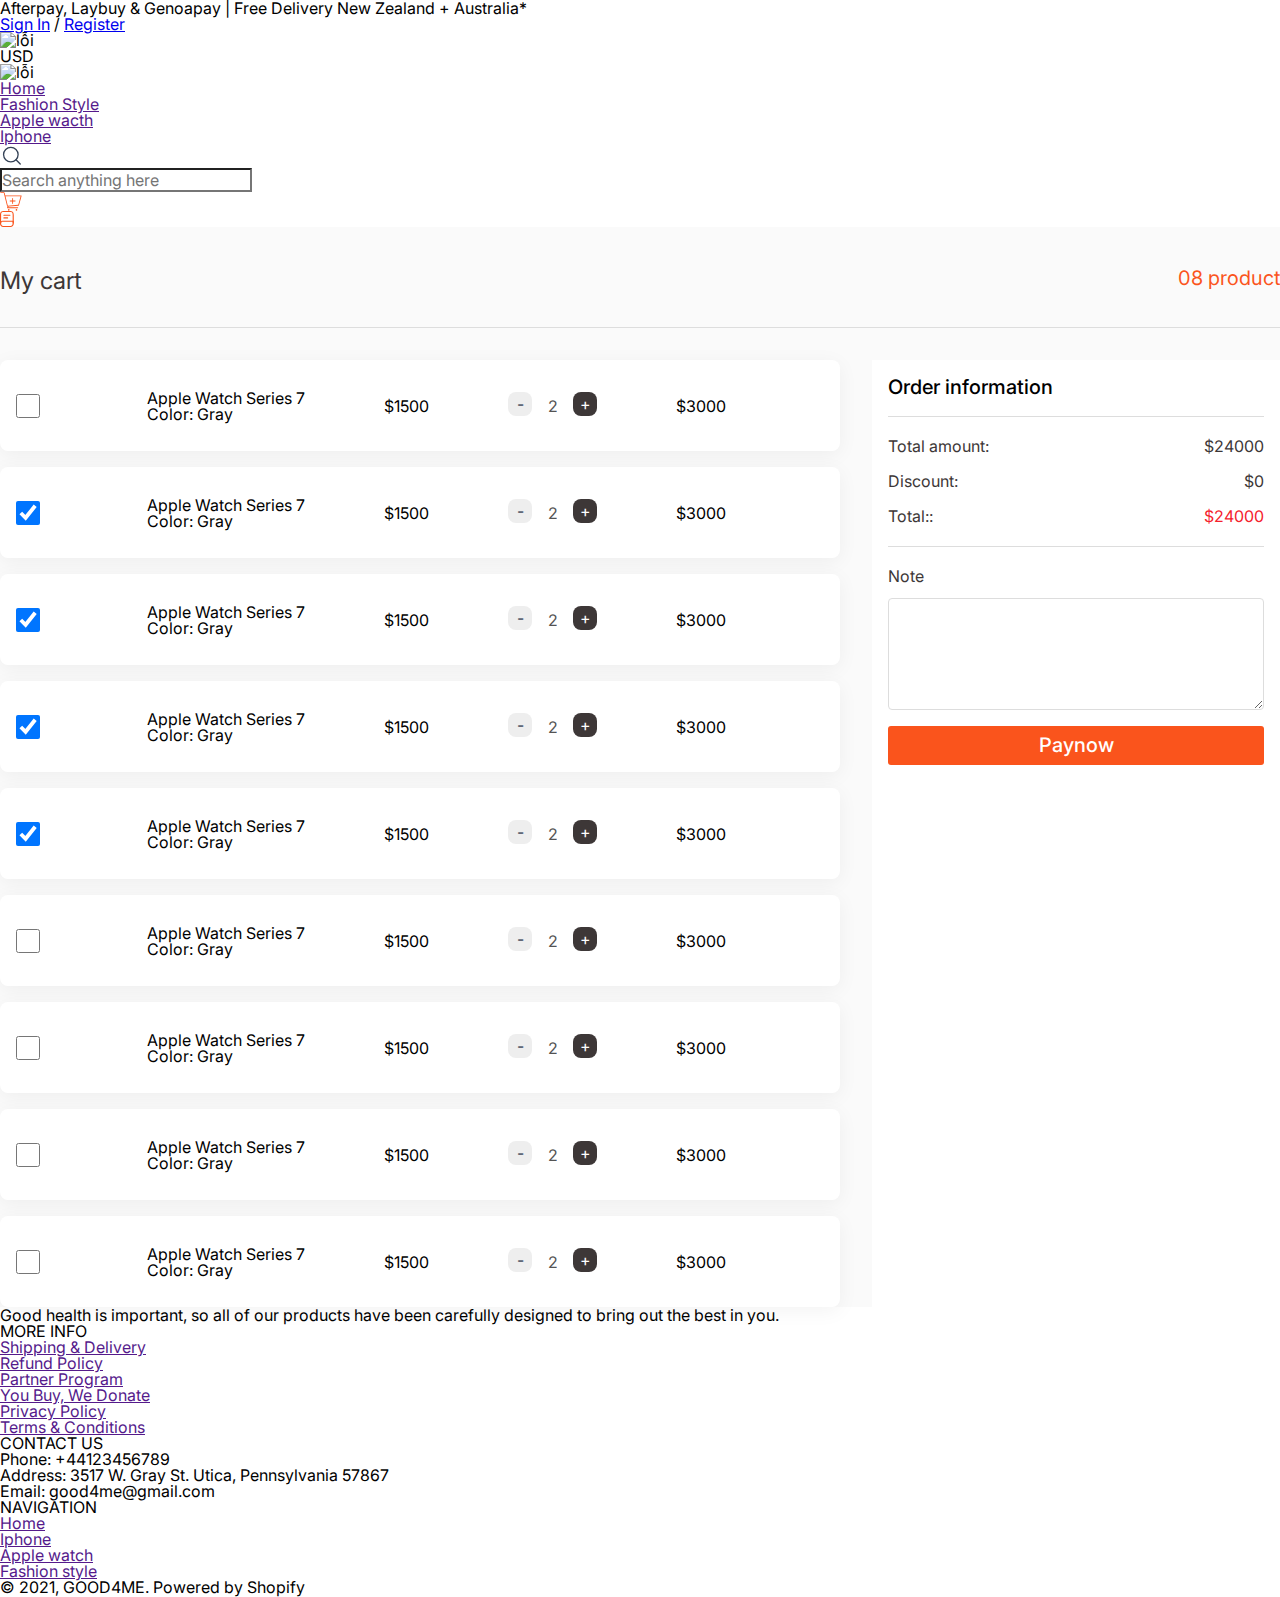
==== cart.html @ 79cd0147 "deloy" ====
<!DOCTYPE html>
<html lang="en">
  <head>
    <meta charset="UTF-8" />
    <meta name="viewport" content="width=device-width, initial-scale=1.0" />
    <link rel="stylesheet" href="./css/footer.css" />
    <link rel="stylesheet" href="./css/cart.css" />
    <link rel="stylesheet" href="./css/index.css" />
    <title>Cart</title>
  </head>
  <body>
    <header>
      <div class="top-bar">
        <p>
          Afterpay, Laybuy & Genoapay | Free Delivery New Zealand + Australia*
        </p>
        <ul class="top-bar_srd">
          <li class="top-bar_srd_item">
            <a href="1">Sign In</a>
            <span>/</span>
            <a href="2">Register</a>
          </li>
          <li class="top-bar_srd_item">
            <img
              src="../img/Group 1.png"
              alt="lỗi"
              class="top-bar_srd_item-co"
            />
            <span>USD</span>
            <img
              src="../img/Groupflag.png"
              alt="lỗi"
              class="top-bar_srd_item-fag"
            />
          </li>
        </ul>
      </div>
      <div class="box-header">
        <div class="header">
          <div class="header_logo">
            <a href="../index.html">
              <img src="../img/Logo_-_Good4Me_140x 1logo.png" alt="" />
            </a>
          </div>
          <ul class="header_nav">
            <li class="header_nav-item">
              <a href="">Home</a>
            </li>
            <li class="header_nav-item">
              <a href="">Fashion Style</a>
            </li>
            <li class="header_nav-item">
              <a href="">Apple wacth</a>
            </li>
            <li class="header_nav-item">
              <a href="">Iphone</a>
            </li>
          </ul>
          <div class="header_right">
            <div class="header_right_search">
              <label for="search">
                <svg
                  width="25"
                  height="24"
                  viewBox="0 0 25 24"
                  fill="none"
                  xmlns="http://www.w3.org/2000/svg"
                >
                  <path
                    d="M10.8407 17.8711C14.8616 17.8711 18.1213 14.6115 18.1213 10.5905C18.1213 6.56957 14.8616 3.30994 10.8407 3.30994C6.8197 3.30994 3.56006 6.56957 3.56006 10.5905C3.56006 14.6115 6.8197 17.8711 10.8407 17.8711Z"
                    stroke="#334155"
                    stroke-width="1.3"
                    stroke-miterlimit="10"
                    stroke-linecap="round"
                    stroke-linejoin="round"
                  />
                  <path
                    d="M15.9927 15.7423L20.2505 20.0001"
                    stroke="#334155"
                    stroke-width="1.3"
                    stroke-miterlimit="10"
                    stroke-linecap="round"
                    stroke-linejoin="round"
                  />
                </svg>
              </label>

              <input
                type="text"
                placeholder="Search anything here"
                name=""
                id="search"
              />
            </div>
            <div class="header_right_cart">
              <a href="./cart.html">
                <svg
                  width="22"
                  height="19"
                  viewBox="0 0 22 19"
                  fill="none"
                  xmlns="http://www.w3.org/2000/svg"
                >
                  <path
                    fill-rule="evenodd"
                    clip-rule="evenodd"
                    d="M21.5685 3.95208L19.0085 13.3388C18.9611 13.513 18.8093 13.6384 18.6294 13.6522L8.66454 14.4187L8.19341 15.3601H17.7435C17.9791 15.3601 18.1702 15.5512 18.1702 15.7868C18.1702 16.0225 17.9791 16.2135 17.7435 16.2135H7.5034C7.35552 16.2135 7.21816 16.137 7.1404 16.0112C7.06264 15.8854 7.05557 15.7283 7.1217 15.596L7.67211 14.4952L7.53557 14.5056L7.5034 14.5068C7.30747 14.5069 7.13664 14.3736 7.08919 14.1835L3.84504 1.16336C3.79305 0.979604 3.62513 0.8529 3.43416 0.853341H0.676671C0.441027 0.853341 0.25 0.662314 0.25 0.426671C0.25 0.191027 0.441027 0 0.676671 0H3.43416C4.01369 0.000889804 4.52074 0.390021 4.6715 0.949598L5.28736 3.4213C5.31462 3.41609 5.3423 3.41344 5.37005 3.41337H21.1569C21.2898 3.41338 21.4151 3.47535 21.4958 3.58098C21.5766 3.6866 21.6034 3.82381 21.5685 3.95208ZM9.63679 8.96006C9.63679 8.72441 9.82782 8.53338 10.0635 8.53338H12.1968V6.40003C12.1968 6.16439 12.3878 5.97336 12.6235 5.97336C12.8591 5.97336 13.0502 6.16439 13.0502 6.40003V8.53338H15.1835C15.4192 8.53338 15.6102 8.72441 15.6102 8.96006C15.6102 9.1957 15.4192 9.38673 15.1835 9.38673H13.0502V11.5201C13.0502 11.7557 12.8591 11.9467 12.6235 11.9467C12.3878 11.9467 12.1968 11.7557 12.1968 11.5201V9.38673H10.0635C9.82782 9.38673 9.63679 9.1957 9.63679 8.96006ZM5.49726 4.26672H20.5982L18.2638 12.8243L7.82979 13.6272L5.49726 4.26672ZM8.78344 17.0668C8.31215 17.0668 7.9301 17.4489 7.9301 17.9202C7.9301 18.3915 8.31215 18.7735 8.78344 18.7735C9.25473 18.7735 9.63678 18.3915 9.63678 17.9202C9.63678 17.4489 9.25473 17.0668 8.78344 17.0668ZM15.6102 17.9202C15.6102 17.4489 15.9923 17.0668 16.4635 17.0668C16.9348 17.0668 17.3169 17.4489 17.3169 17.9202C17.3169 18.3915 16.9348 18.7735 16.4635 18.7735C15.9923 18.7735 15.6102 18.3915 15.6102 17.9202Z"
                    fill="#FA541C"
                  /></svg
              ></a>
            </div>
            <div class="header_right_book">
              <a href="./oder.html">
                <svg
                  width="14"
                  height="16"
                  viewBox="0 0 14 16"
                  fill="none"
                  xmlns="http://www.w3.org/2000/svg"
                >
                  <path
                    d="M0.55814 13.0233C0.253023 13.0233 0 12.7702 0 12.4651V4.27907C0 0.997209 0.997209 0 4.27907 0H9.48837C12.7702 0 13.7674 0.997209 13.7674 4.27907V11.7209C13.7674 11.84 13.7674 11.9516 13.76 12.0707C13.7377 12.3758 13.4623 12.614 13.1647 12.5916C12.8595 12.5693 12.6214 12.3014 12.6437 11.9963C12.6512 11.907 12.6512 11.8102 12.6512 11.7209V4.27907C12.6512 1.62233 12.1526 1.11628 9.48837 1.11628H4.27907C1.61488 1.11628 1.11628 1.62233 1.11628 4.27907V12.4651C1.11628 12.7702 0.863256 13.0233 0.55814 13.0233Z"
                    fill="#FA541C"
                  />
                  <path
                    d="M10.6047 16H3.16279C1.4214 16 0 14.5786 0 12.8372V12.3535C0 10.8726 1.20558 9.67444 2.67907 9.67444H13.2093C13.5144 9.67444 13.7674 9.92746 13.7674 10.2326V12.8372C13.7674 14.5786 12.346 16 10.6047 16ZM2.67907 10.7907C1.81581 10.7907 1.11628 11.4903 1.11628 12.3535V12.8372C1.11628 13.9684 2.03163 14.8837 3.16279 14.8837H10.6047C11.7358 14.8837 12.6512 13.9684 12.6512 12.8372V10.7907H2.67907Z"
                    fill="#FA541C"
                  />
                  <path
                    d="M9.86023 4.83723H3.90674C3.60163 4.83723 3.3486 4.5842 3.3486 4.27909C3.3486 3.97397 3.60163 3.72095 3.90674 3.72095H9.86023C10.1653 3.72095 10.4184 3.97397 10.4184 4.27909C10.4184 4.5842 10.1653 4.83723 9.86023 4.83723Z"
                    fill="#FA541C"
                  />
                  <path
                    d="M7.62767 7.44184H3.90674C3.60163 7.44184 3.3486 7.18882 3.3486 6.8837C3.3486 6.57858 3.60163 6.32556 3.90674 6.32556H7.62767C7.93279 6.32556 8.18581 6.57858 8.18581 6.8837C8.18581 7.18882 7.93279 7.44184 7.62767 7.44184Z"
                    fill="#FA541C"
                  />
                </svg>
              </a>
            </div>
          </div>
        </div>
      </div>
    </header>
    <main>
      <section class="cart">
        <div class="cart_box">
          <div class="cart_box-top">
            <h1>My cart</h1>
            <p>08 product</p>
          </div>
          <div class="cart_box-list">
            <div class="cart_box-list-product">
              <div class="cart_box-list-product-item">
                <input type="checkbox" />
                <div class="cart_box-list-product-item-img">
                  <img src="../img/Frame 1707478012.jpg" alt="" />
                </div>
                <div class="cart_box-list-product-item-conten">
                  <div class="cart_box-list-product-item-conten-name">
                    <h1>Apple Watch Series 7</h1>
                    <p>Color: <span>Gray</span></p>
                  </div>
                  <p class="cart_box-list-product-item-conten-price">$1500</p>
                  <div class="cart_box-list-product-item-conten-sl">
                    <button>-</button>
                    <input type="text" value="2" disabled />
                    <button>+</button>
                  </div>
                  <p class="cart_box-list-product-item-conten-sum">$3000</p>
                  <div class="cart_box-list-product-item-conten-delete">
                    <img src="../img/Group 10.png" alt="" />
                  </div>
                </div>
              </div>
              <div class="cart_box-list-product-item">
                <input type="checkbox" checked />
                <div class="cart_box-list-product-item-img">
                  <img src="../img/Frame 1707478012.jpg" alt="" />
                </div>
                <div class="cart_box-list-product-item-conten">
                  <div class="cart_box-list-product-item-conten-name">
                    <h1>Apple Watch Series 7</h1>
                    <p>Color: <span>Gray</span></p>
                  </div>
                  <p class="cart_box-list-product-item-conten-price">$1500</p>
                  <div class="cart_box-list-product-item-conten-sl">
                    <button>-</button>
                    <input type="text" value="2" disabled />
                    <button>+</button>
                  </div>
                  <p class="cart_box-list-product-item-conten-sum">$3000</p>
                  <div class="cart_box-list-product-item-conten-delete">
                    <img src="../img/Group 10.png" alt="" />
                  </div>
                </div>
              </div>
              <div class="cart_box-list-product-item">
                <input type="checkbox" checked />
                <div class="cart_box-list-product-item-img">
                  <img src="../img/Frame 1707478012.jpg" alt="" />
                </div>
                <div class="cart_box-list-product-item-conten">
                  <div class="cart_box-list-product-item-conten-name">
                    <h1>Apple Watch Series 7</h1>
                    <p>Color: <span>Gray</span></p>
                  </div>
                  <p class="cart_box-list-product-item-conten-price">$1500</p>
                  <div class="cart_box-list-product-item-conten-sl">
                    <button>-</button>
                    <input type="text" value="2" disabled />
                    <button>+</button>
                  </div>
                  <p class="cart_box-list-product-item-conten-sum">$3000</p>
                  <div class="cart_box-list-product-item-conten-delete">
                    <img src="../img/Group 10.png" alt="" />
                  </div>
                </div>
              </div>
              <div class="cart_box-list-product-item">
                <input type="checkbox" checked />
                <div class="cart_box-list-product-item-img">
                  <img src="../img/Frame 1707478012.jpg" alt="" />
                </div>
                <div class="cart_box-list-product-item-conten">
                  <div class="cart_box-list-product-item-conten-name">
                    <h1>Apple Watch Series 7</h1>
                    <p>Color: <span>Gray</span></p>
                  </div>
                  <p class="cart_box-list-product-item-conten-price">$1500</p>
                  <div class="cart_box-list-product-item-conten-sl">
                    <button>-</button>
                    <input type="text" value="2" disabled />
                    <button>+</button>
                  </div>
                  <p class="cart_box-list-product-item-conten-sum">$3000</p>
                  <div class="cart_box-list-product-item-conten-delete">
                    <img src="../img/Group 10.png" alt="" />
                  </div>
                </div>
              </div>
              <div class="cart_box-list-product-item">
                <input type="checkbox" checked />
                <div class="cart_box-list-product-item-img">
                  <img src="../img/Frame 1707478012.jpg" alt="" />
                </div>
                <div class="cart_box-list-product-item-conten">
                  <div class="cart_box-list-product-item-conten-name">
                    <h1>Apple Watch Series 7</h1>
                    <p>Color: <span>Gray</span></p>
                  </div>
                  <p class="cart_box-list-product-item-conten-price">$1500</p>
                  <div class="cart_box-list-product-item-conten-sl">
                    <button>-</button>
                    <input type="text" value="2" disabled />
                    <button>+</button>
                  </div>
                  <p class="cart_box-list-product-item-conten-sum">$3000</p>
                  <div class="cart_box-list-product-item-conten-delete">
                    <img src="../img/Group 10.png" alt="" />
                  </div>
                </div>
              </div>
              <div class="cart_box-list-product-item">
                <input type="checkbox" />
                <div class="cart_box-list-product-item-img">
                  <img src="../img/Frame 1707478012.jpg" alt="" />
                </div>
                <div class="cart_box-list-product-item-conten">
                  <div class="cart_box-list-product-item-conten-name">
                    <h1>Apple Watch Series 7</h1>
                    <p>Color: <span>Gray</span></p>
                  </div>
                  <p class="cart_box-list-product-item-conten-price">$1500</p>
                  <div class="cart_box-list-product-item-conten-sl">
                    <button>-</button>
                    <input type="text" value="2" disabled />
                    <button>+</button>
                  </div>
                  <p class="cart_box-list-product-item-conten-sum">$3000</p>
                  <div class="cart_box-list-product-item-conten-delete">
                    <img src="../img/Group 10.png" alt="" />
                  </div>
                </div>
              </div>
              <div class="cart_box-list-product-item">
                <input type="checkbox" />
                <div class="cart_box-list-product-item-img">
                  <img src="../img/Frame 1707478012.jpg" alt="" />
                </div>
                <div class="cart_box-list-product-item-conten">
                  <div class="cart_box-list-product-item-conten-name">
                    <h1>Apple Watch Series 7</h1>
                    <p>Color: <span>Gray</span></p>
                  </div>
                  <p class="cart_box-list-product-item-conten-price">$1500</p>
                  <div class="cart_box-list-product-item-conten-sl">
                    <button>-</button>
                    <input type="text" value="2" disabled />
                    <button>+</button>
                  </div>
                  <p class="cart_box-list-product-item-conten-sum">$3000</p>
                  <div class="cart_box-list-product-item-conten-delete">
                    <img src="../img/Group 10.png" alt="" />
                  </div>
                </div>
              </div>
              <div class="cart_box-list-product-item">
                <input type="checkbox" />
                <div class="cart_box-list-product-item-img">
                  <img src="../img/Frame 1707478012.jpg" alt="" />
                </div>
                <div class="cart_box-list-product-item-conten">
                  <div class="cart_box-list-product-item-conten-name">
                    <h1>Apple Watch Series 7</h1>
                    <p>Color: <span>Gray</span></p>
                  </div>
                  <p class="cart_box-list-product-item-conten-price">$1500</p>
                  <div class="cart_box-list-product-item-conten-sl">
                    <button>-</button>
                    <input type="text" value="2" disabled />
                    <button>+</button>
                  </div>
                  <p class="cart_box-list-product-item-conten-sum">$3000</p>
                  <div class="cart_box-list-product-item-conten-delete">
                    <img src="../img/Group 10.png" alt="" />
                  </div>
                </div>
              </div>
              <div class="cart_box-list-product-item">
                <input type="checkbox" />
                <div class="cart_box-list-product-item-img">
                  <img src="../img/Frame 1707478012.jpg" alt="" />
                </div>
                <div class="cart_box-list-product-item-conten">
                  <div class="cart_box-list-product-item-conten-name">
                    <h1>Apple Watch Series 7</h1>
                    <p>Color: <span>Gray</span></p>
                  </div>
                  <p class="cart_box-list-product-item-conten-price">$1500</p>
                  <div class="cart_box-list-product-item-conten-sl">
                    <button>-</button>
                    <input type="text" value="2" disabled />
                    <button>+</button>
                  </div>
                  <p class="cart_box-list-product-item-conten-sum">$3000</p>
                  <div class="cart_box-list-product-item-conten-delete">
                    <img src="../img/Group 10.png" alt="" />
                  </div>
                </div>
              </div>
            </div>
            <div class="cart_box-list-order">
              <div class="cart_box-list-order-box">
                <h2>Order information</h2>
                <div class="cart_box-list-order-box-amout">
                  <p>
                    <span>Total amount: </span>
                    <span>$24000</span>
                  </p>
                  <p>
                    <span>Discount: </span>
                    <span>$0</span>
                  </p>
                  <p>
                    <span>Total:: </span>
                    <span>$24000</span>
                  </p>
                </div>
                <form class="cart_box-list-order-box-note" action="./pay.html">
                  <label for="note">Note</label>
                  <textarea name="" id="" cols="30" rows="10"></textarea>
                  <button>Paynow</button>
                </form>
              </div>
            </div>
          </div>
        </div>
      </section>
    </main>
    <footer>
      <section class="ft">
        <div class="ft_box">
          <div class="ft_box-go">
            <img src="../img/Logo_-_Good4Me_140x 1logo.jpg" alt="" />
            <p>
              Good health is important, so all of our products have been
              carefully designed to bring out the best in you.
            </p>
          </div>

          <div class="ft_box-if">
            <h1>MORE INFO</h1>
            <a href="">
              <p>Shipping & Delivery</p>
            </a>
            <a href="">
              <p>Refund Policy</p>
            </a>
            <a href="">
              <p>Partner Program</p>
            </a>
            <a href="">
              <p>You Buy, We Donate</p>
            </a>
            <a href="">
              <p>Privacy Policy</p>
            </a>
            <a href=""> <p>Terms & Conditions</p> </a>
          </div>
          <div class="ft_box-ct">
            <h1>CONTACT US</h1>
            <p>Phone: +44123456789</p>
            <p>Address: 3517 W. Gray St. Utica, Pennsylvania 57867</p>
            <p>Email: good4me@gmail.com</p>
          </div>
          <div class="ft_box-na">
            <h1>NAVIGATION</h1>
            <a href="">
              <p>Home</p>
            </a>
            <a href="">
              <p>Iphone</p>
            </a>
            <a href="">
              <p>Apple watch</p>
            </a>
            <a href="">
              <p>Fashion style</p>
            </a>
          </div>
        </div>
        <div class="ft_end">
          <div class="ft_end-icon">
            <div class="ft_end-icon-mxh">
              <img src="../img/fb.png" alt="" />
              <img src="../img/in.png" alt="" />
              <img src="../img/tw.png" alt="" />
              <img src="../img/bin.png" alt="" />
              <img src="../img/you.png" alt="" />
            </div>
            <p>© 2021, <span>GOOD4ME</span>. Powered by Shopify</p>
            <img src="../img/logoend.png" alt="" />
          </div>
        </div>
      </section>
    </footer>
  </body>
</html>
---- css/cart.css ----
@import url("https://fonts.googleapis.com/css2?family=Inter:wght@400;500&family=Roboto:ital,wght@0,500;0,700;0,900;1,500;1,700;1,900&display=swap");
*,
*:before,
*:after {
  box-sizing: border-box;
}

* {
  margin: 0;
  padding: 0;
  font: inherit;
}

img,
picture,
svg,
video {
  display: block;
  max-width: 100%;
}

input,
select,
textarea {
  background-color: transparent;
  outline: none;
}

button {
  cursor: pointer;
  background-color: transparent;
  outline: none;
  border: 0;
}

body {
  min-height: 100vh;
  font-weight: 400;
  font-size: 16px;
  line-height: 1;
}

html {
  font-family: "Inter";
}

.cart {
  background: #fafafa;
}
.cart_box {
  width: 1280px;
  margin: 0 auto;
}
.cart_box-top {
  width: 100%;
  display: flex;
  justify-content: space-between;
  padding: 40px 0 32px 0;
  border-bottom: 1px solid #dddddd;
  margin-bottom: 32px;
}
.cart_box-top > h1 {
  color: #3d3737;
  font-size: 24px;
  line-height: 28.25px;
}
.cart_box-top > p {
  font-size: 20px;
  color: #fa541c;
  line-height: 23.54px;
}
.cart_box-list {
  display: flex;
  width: 100%;
  gap: 32px;
}
.cart_box-list-product {
  width: 840px;
  display: flex;
  flex-direction: column;
  row-gap: 16px;
}
.cart_box-list-product-item {
  height: 91px;
  padding: 8px 16px;
  display: flex;
  align-items: center;
  box-shadow: 0px 4px 20px 0px rgba(0, 0, 0, 0.0509803922);
  background-color: white;
  gap: 16px;
  border-radius: 8px;
}
.cart_box-list-product-item > input {
  width: 24px;
  height: 24px;
  border-radius: 2px;
}
.cart_box-list-product-item-img {
  width: 75px;
  height: 75px;
}
.cart_box-list-product-item-conten {
  display: flex;
  align-items: center;
  gap: 79px;
}
.cart_box-list-product-item-conten-sl {
  display: flex;
  width: 89px;
  gap: 16px;
}
.cart_box-list-product-item-conten-sl > button {
  width: 24px;
  height: 24px;
  border-radius: 8px;
  color: white;
}
.cart_box-list-product-item-conten-sl > button:first-child {
  background: #eeeeee;
  color: #334155;
}
.cart_box-list-product-item-conten-sl > button:last-child {
  background: #3d3737;
}
.cart_box-list-product-item-conten-sl > input {
  width: 9px;
  height: 27px;
  border: none;
  outline: none;
  text-align: center;
}
.cart_box-list-order {
  width: calc(100% - 872px);
  padding: 16px;
  background: #ffffff;
  padding: 16px;
}
.cart_box-list-order-box {
  display: flex;
  flex-direction: column;
  row-gap: 16px;
}
.cart_box-list-order-box > h2 {
  font-size: 20px;
  font-weight: 500;
  line-height: 23.54px;
  padding: 0 0 16px 0;
  border-bottom: 1px solid #dddddd;
}
.cart_box-list-order-box-amout {
  display: flex;
  flex-direction: column;
  padding-bottom: 16px;
  border-bottom: 1px solid #dddddd;
  row-gap: 8px;
}
.cart_box-list-order-box-amout > p {
  display: flex;
  justify-content: space-between;
  font-size: 16px;
  padding: 4.5px 0;
  color: #3d3737;
  line-height: 18px;
}
.cart_box-list-order-box-amout > p:last-child > span:last-child {
  color: #f5222d;
}
.cart_box-list-order-box-note {
  display: flex;
  flex-direction: column;
  row-gap: 8px;
}
.cart_box-list-order-box-note > label {
  display: block;
  font-size: 16px;
  padding: 4.5px 0;
  color: #3d3737;
  line-height: 18px;
}
.cart_box-list-order-box-note > textarea {
  max-width: 100%;
  min-width: 100%;
  max-height: 112px;
  min-height: 112px;
  padding: 10px;
  border-radius: 4px;
  border: 1px solid #dddddd;
  margin-bottom: 8px;
}
.cart_box-list-order-box-note > button {
  width: 100%;
  padding: 8px 16px;
  background: #fa541c;
  font-size: 20px;
  font-weight: 500;
  line-height: 23.54px;
  color: #fff;
  border-radius: 3px;
}

/*# sourceMappingURL=cart.css.map */
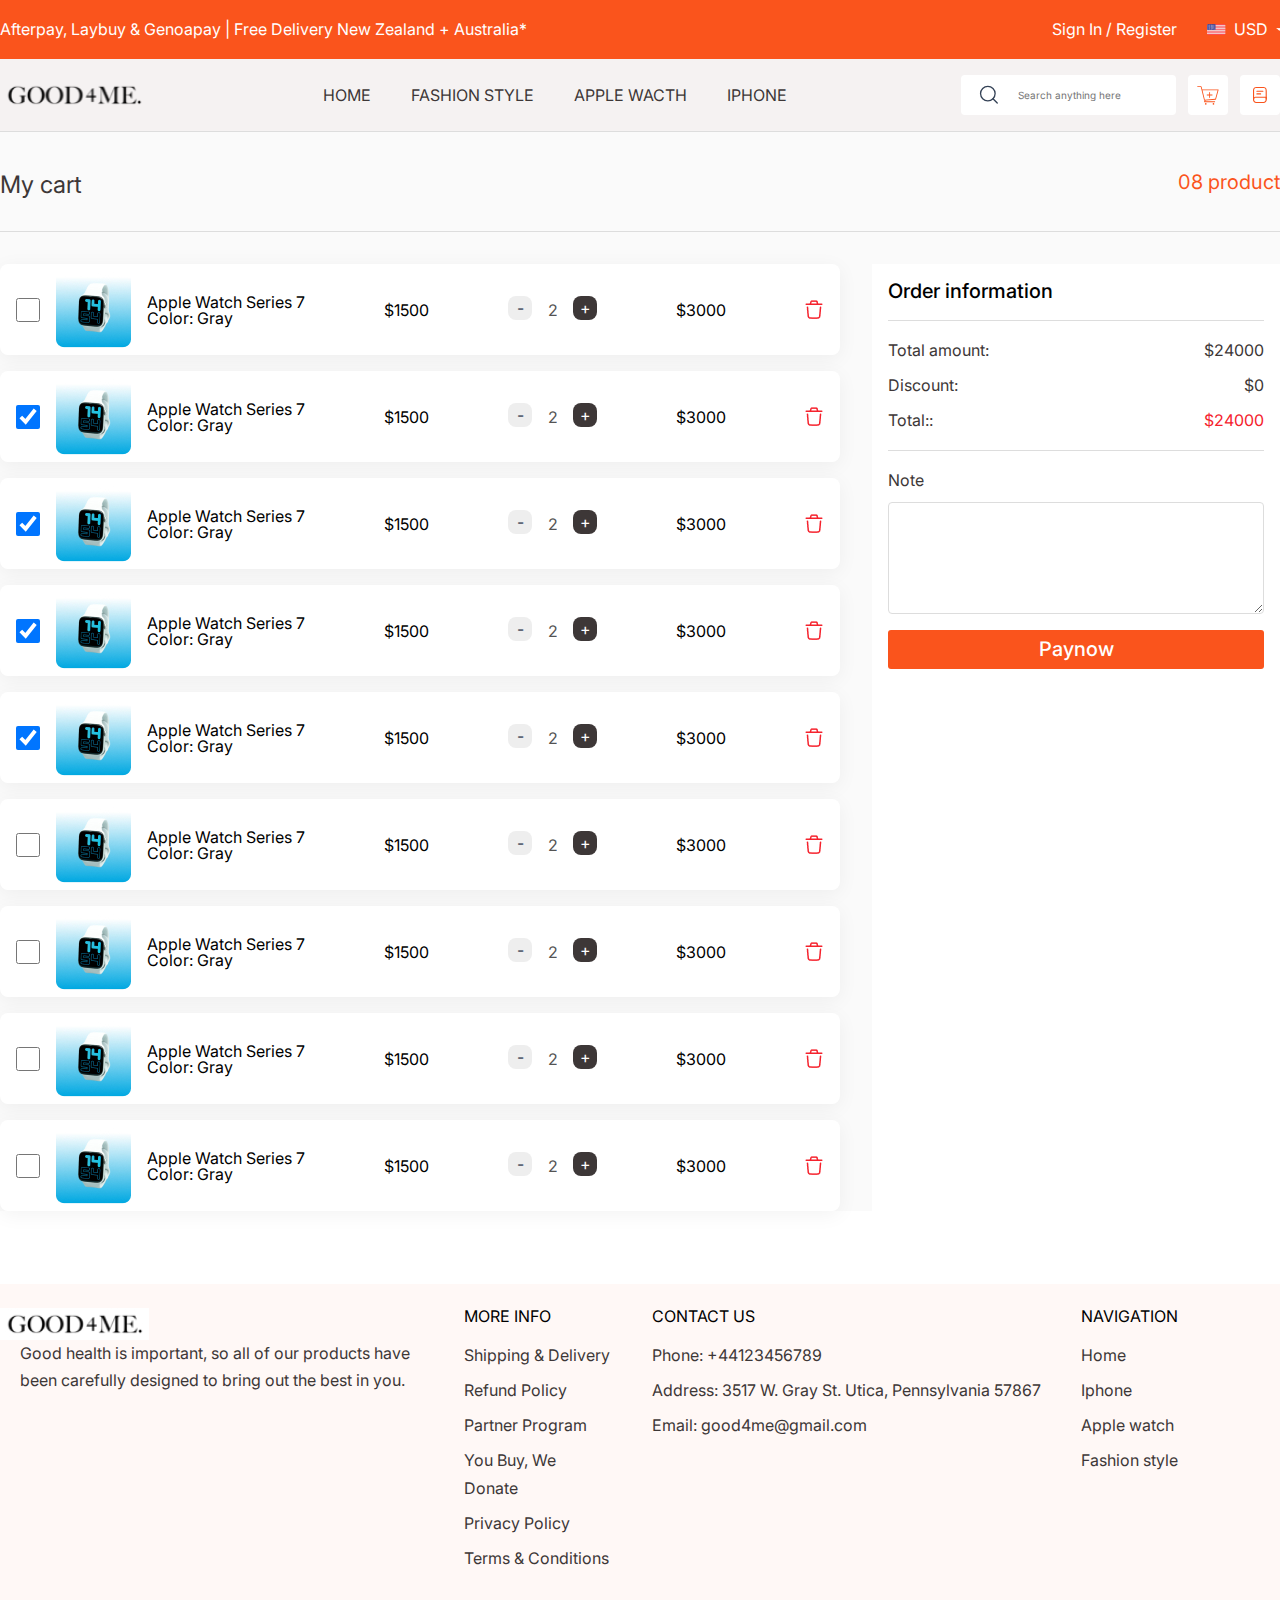
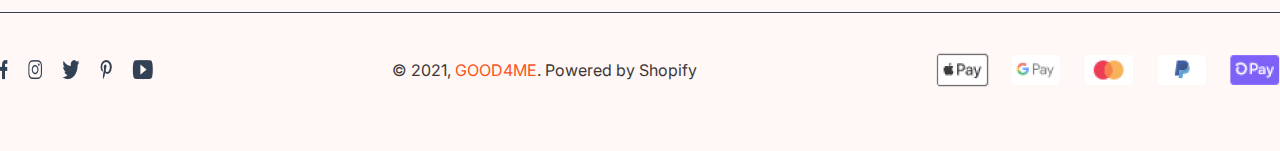
==== commit fab918c3: "Good4My" ====
--- a/cart.html
+++ b/cart.html
@@ -5,7 +5,7 @@
     <meta name="viewport" content="width=device-width, initial-scale=1.0" />
     <link rel="stylesheet" href="./css/footer.css" />
     <link rel="stylesheet" href="./css/cart.css" />
-    <link rel="stylesheet" href="./css/index.css" />
+    <link rel="stylesheet" href="./css/home.css" />
     <title>Cart</title>
   </head>
   <body>
--- a/css/footer.css
+++ b/css/footer.css
@@ -0,0 +1,95 @@
+@import url("https://fonts.googleapis.com/css2?family=Inter:wght@400;500&family=Roboto:ital,wght@0,500;0,700;0,900;1,500;1,700;1,900&display=swap");
+html {
+  font-family: "Inter";
+}
+
+.ft {
+  margin-top: 72.5px;
+  background: #FFF8F6;
+  padding: 24px 0;
+}
+.ft_box {
+  width: 1360.25px;
+  margin: 0 auto;
+  display: flex;
+  gap: 40px;
+  padding: 0 0 40px 0;
+  border-bottom: 1px solid #334155;
+}
+.ft_box-go {
+  width: 424.25px;
+}
+.ft_box-go a,
+.ft_box-go p {
+  padding-left: 20px;
+  font-size: 16px;
+  line-height: 27.2px;
+  color: #3D3737;
+}
+.ft_box-go a:hover p {
+  color: #FA541C;
+}
+.ft_box-if {
+  width: 148px;
+  display: flex;
+  flex-direction: column;
+  gap: 8px;
+}
+.ft_box-if > h1 {
+  margin-bottom: 10px;
+}
+.ft_box-if a,
+.ft_box-if p {
+  font-size: 16px;
+  line-height: 27.2px;
+  color: #3D3737;
+  transition: 0.5s;
+}
+.ft_box-if a:hover p {
+  color: #FA541C;
+}
+.ft_box-ct, .ft_box-na {
+  display: flex;
+  flex-direction: column;
+  gap: 8px;
+}
+.ft_box-ct > h1, .ft_box-na > h1 {
+  margin-bottom: 10px;
+}
+.ft_box-ct a,
+.ft_box-ct p, .ft_box-na a,
+.ft_box-na p {
+  font-size: 16px;
+  line-height: 27.2px;
+  color: #3D3737;
+  transition: 0.5s;
+}
+.ft_box-ct a:hover p, .ft_box-na a:hover p {
+  color: #FA541C;
+}
+.ft_end {
+  width: 1360.25px;
+  margin: 0 auto;
+  gap: 40px;
+  padding: 40px 0;
+}
+.ft_end-icon {
+  display: flex;
+  justify-content: space-between;
+  align-items: center;
+}
+.ft_end-icon-mxh {
+  display: flex;
+  gap: 20px;
+}
+.ft_end-icon > p {
+  font-size: 16px;
+  line-height: 26px;
+  font-weight: 400;
+  color: #3D3737;
+}
+.ft_end-icon > p > span {
+  color: #FA541C;
+}
+
+/*# sourceMappingURL=footer.css.map */
--- a/css/home.css
+++ b/css/home.css
@@ -0,0 +1,615 @@
+ul {
+  list-style: none;
+}
+
+a {
+  text-decoration: none;
+}
+
+main {
+  margin-top: 131px;
+}
+
+header {
+  width: 100%;
+  background: #FA541C;
+  line-height: 27.2px;
+  position: fixed;
+  z-index: 100;
+  top: 0;
+}
+
+.top-bar {
+  width: 1283.32px;
+  display: flex;
+  justify-content: space-between;
+  margin: 0 auto;
+  padding: 16px 0;
+}
+.top-bar > p {
+  font-size: 16px;
+  font-weight: 400;
+  color: #fff;
+}
+.top-bar_srd {
+  display: flex;
+}
+.top-bar_srd_item {
+  font-size: 16px;
+  padding: 0 15px;
+  font-size: 16px;
+  font-weight: 400;
+}
+.top-bar_srd_item > a {
+  color: #fff;
+}
+.top-bar_srd_item > span {
+  color: #fff;
+}
+.top-bar_srd_item:last-child {
+  margin: 0 -15px 0 0;
+  display: flex;
+  align-items: center;
+  gap: 8px;
+}
+
+.box-header {
+  background: rgb(245, 242, 242);
+  border-bottom: 1px solid rgb(221, 221, 221);
+}
+
+.header {
+  width: 1280px;
+  height: 72px;
+  margin: 0 auto;
+  display: flex;
+  justify-content: space-between;
+  align-items: center;
+}
+.header_logo {
+  width: 148.5257568359px;
+  height: 31.6700248718px;
+}
+.header_nav {
+  display: flex;
+  gap: 40px;
+}
+.header_nav-item {
+  text-transform: uppercase;
+}
+.header_nav-item > a {
+  color: #3D3737;
+  transition: 0.4s;
+}
+.header_nav-item > a:hover {
+  color: #FA541C;
+}
+.header_right {
+  display: flex;
+  align-items: center;
+  gap: 12px;
+}
+.header_right_search {
+  display: flex;
+  align-items: center;
+  position: relative;
+  width: 215px;
+  background-color: #FFF;
+  border-radius: 4px;
+}
+.header_right_search > input {
+  width: 100%;
+  height: 40px;
+  padding: 0 0 0 57px;
+  font-size: 10px;
+  outline: none;
+  border: none;
+}
+.header_right_search > label {
+  position: absolute;
+  left: 16px;
+  line-height: 40px;
+}
+.header_right_cart {
+  cursor: pointer;
+  background: #fff;
+  padding: 10.5px 9px;
+  border-radius: 4px;
+}
+.header_right_book {
+  cursor: pointer;
+  background: #fff;
+  padding: 12px 13px;
+  border-radius: 4px;
+}
+
+.banner-box {
+  background: #FFF1F0;
+}
+
+.banner {
+  width: 1120.25px;
+  height: 560px;
+  display: flex;
+  justify-content: space-between;
+  margin: 0 auto;
+}
+.banner-content {
+  width: 648px;
+  margin: 153.98px 0;
+}
+.banner-content > h2 {
+  font-size: 32px;
+  font-weight: 500;
+  color: #FA541C;
+  padding-bottom: 24px;
+}
+.banner-content > p {
+  font-size: 24px;
+  line-height: 40.8px;
+  font-weight: 400;
+  color: #334155;
+  padding-bottom: 24px;
+}
+.banner-content_name {
+  display: flex;
+  gap: 16px;
+  padding-bottom: 24px;
+}
+.banner-content_name > h3 {
+  font-size: 24px;
+  font-weight: 500;
+  line-height: 28.25px;
+  color: #3D3737;
+}
+.banner-content > button {
+  width: 156px;
+  height: 40px;
+  display: flex;
+  justify-content: center;
+  align-items: center;
+  gap: 8px;
+  background: #FA541C;
+  font-size: 16px;
+  color: #fff;
+  border-radius: 3px;
+  transition: 0.5s;
+}
+.banner-content > button > a {
+  color: #fff;
+}
+.banner-content > button:hover {
+  opacity: 0.7;
+}
+.banner-image {
+  margin: 40px 0;
+}
+
+.fa {
+  display: block;
+  background: #FAFAFA;
+  font-family: "Inter";
+}
+.fa-box {
+  width: 1120px;
+  margin: 40px auto 0;
+}
+.fa-box-heading {
+  color: #3D3737;
+  font-size: 32px;
+  font-weight: 500;
+  line-height: 37.66px;
+  padding-bottom: 32px;
+}
+.fa-box-heading > span {
+  border-bottom: 1px solid #334155;
+}
+.fa-box-container {
+  display: grid;
+  grid-template-columns: auto auto;
+  row-gap: 32px;
+  column-gap: 32px;
+}
+.fa-box-container_item {
+  position: relative;
+  padding: 25px 149px 50px 50px;
+  background: rgb(255, 255, 255);
+  border-radius: 8px;
+  box-shadow: 0px 2px 16px 0px rgba(0, 0, 0, 0.06);
+}
+.fa-box-container_item > h3 {
+  font-size: 24px;
+  font-weight: 400;
+  line-height: 28.25px;
+  color: #3D3737;
+  margin-bottom: 12px;
+}
+.fa-box-container_item > h3 > span {
+  color: #334155;
+  font-weight: 500;
+}
+.fa-box-container_item > p {
+  margin-bottom: 12px;
+  color: #85858A;
+  line-height: 27.2px;
+  font-size: 16px;
+}
+.fa-box-container_item_price {
+  color: #3D3737 !important;
+  font-size: 24px;
+  font-weight: 500;
+  line-height: 28.25px;
+}
+.fa-box-container_item > button {
+  display: flex;
+  justify-content: center;
+  align-items: center;
+  background: #FA541C;
+  padding: 4px 16px;
+  font-size: 16px;
+  border-radius: 8px;
+  color: #fff;
+  gap: 8px;
+  transition: 0.5s;
+}
+.fa-box-container_item > button > a {
+  color: #fff;
+}
+.fa-box-container_item > button:hover {
+  opacity: 0.5;
+}
+.fa-box-container_item > img {
+  z-index: 10;
+}
+.fa-box-container_item_img1, .fa-box-container_item_img4 {
+  position: absolute;
+  right: 1px;
+  bottom: 14px;
+}
+.fa-box-container_item_img2 {
+  position: absolute;
+  right: 1px;
+  bottom: 30px;
+}
+.fa-box-container_item_img3 {
+  position: absolute;
+  right: -31px;
+  bottom: 0;
+}
+.fa-box-see {
+  display: flex;
+  justify-content: center;
+  align-items: center;
+  margin-top: 64.5px;
+  width: 100%;
+  height: 1px;
+  background: #FA541C;
+}
+.fa-box-see > button {
+  background: white;
+  padding: 10px 16px;
+  border: 1px solid #FA541C;
+  border-radius: 10px;
+  font-size: 16px;
+  color: #FA541C;
+  position: relative;
+}
+.fa-box-see > button::after {
+  content: "";
+  position: absolute;
+  width: 25px;
+  height: 10px;
+  right: -26px;
+  background: rgb(255, 255, 255);
+}
+.fa-box-see > button::before {
+  content: "";
+  position: absolute;
+  width: 25px;
+  height: 10px;
+  left: -26px;
+  background: rgb(255, 255, 255);
+}
+
+.aw {
+  display: block;
+  background: #FAFAFA;
+  font-family: "Inter";
+}
+.aw-box {
+  width: 1120px;
+  margin: 40px auto 0;
+}
+.aw-box-heading {
+  color: #3D3737;
+  font-size: 32px;
+  font-weight: 500;
+  line-height: 37.66px;
+  padding-bottom: 32px;
+}
+.aw-box-heading > span {
+  border-bottom: 1px solid #334155;
+}
+.aw-box-container {
+  display: grid;
+  grid-template-columns: auto auto;
+  row-gap: 32px;
+  column-gap: 32px;
+}
+.aw-box-container-item {
+  display: flex;
+  justify-content: center;
+  align-items: center;
+  background: rgb(255, 255, 255);
+  border-radius: 8px;
+  box-shadow: 0px 2px 16px 0px rgba(0, 0, 0, 0.06);
+  gap: 10px;
+}
+.aw-box-container-item-img {
+  width: 245px;
+  height: 261px;
+  padding: 8px 0 8px 6px;
+}
+.aw-box-container-item-content {
+  display: flex;
+  flex-direction: column;
+  padding: 8px 16px 8px 0;
+  row-gap: 16px;
+}
+.aw-box-container-item-content > h3 {
+  display: flex;
+  justify-content: space-between;
+  padding-top: 18.5px;
+  font-size: 16px;
+  font-weight: 500;
+  line-height: 18.83px;
+}
+.aw-box-container-item-content > h3 > span {
+  color: #389E0D;
+  background: #F6FFED;
+  font-size: 10px;
+  font-weight: 400;
+}
+.aw-box-container-item-content > p {
+  font-size: 16px;
+  line-height: 27.2px;
+  font-weight: 400;
+  color: #3D3737;
+}
+.aw-box-container-item-content > p:nth-child(3) {
+  display: flex;
+  align-items: center;
+  gap: 12px;
+}
+.aw-box-container-item-content > p:nth-child(3) > span {
+  display: flex;
+  width: 19.61px;
+  height: 19.61px;
+  background: #ddd;
+  border-radius: 50%;
+}
+.aw-box-container-item-content > p:nth-child(3) > span:nth-child(2) {
+  display: flex;
+  width: 19.61px;
+  height: 19.61px;
+  background: #304A23;
+  border-radius: 50%;
+}
+.aw-box-container-item-content > p:nth-child(3) > span:nth-child(3) {
+  display: flex;
+  width: 19.61px;
+  height: 19.61px;
+  background: #3D3737;
+  border-radius: 50%;
+}
+.aw-box-container-item-content > p:nth-child(3) > span:nth-child(4) {
+  display: flex;
+  width: 19.61px;
+  height: 19.61px;
+  background: #AF0303;
+  border-radius: 50%;
+}
+.aw-box-container-item-content > p:nth-child(4) > span {
+  color: #389E0D;
+}
+.aw-box-container-item-content > h4 {
+  display: flex;
+  align-items: center;
+  justify-content: space-between;
+}
+.aw-box-container-item-content > h4 > p {
+  color: #3D3737;
+  font-size: 20px;
+  font-weight: 500;
+  line-height: 23.54px;
+}
+.aw-box-see {
+  display: flex;
+  justify-content: center;
+  align-items: center;
+  margin-top: 64.5px;
+  width: 100%;
+  height: 1px;
+  background: #FA541C;
+}
+.aw-box-see > button {
+  background: white;
+  padding: 10px 16px;
+  border: 1px solid #FA541C;
+  border-radius: 10px;
+  font-size: 16px;
+  color: #c73f12;
+  position: relative;
+}
+.aw-box-see > button > a {
+  color: #FA541C;
+}
+.aw-box-see > button::after {
+  content: "";
+  position: absolute;
+  width: 25px;
+  height: 10px;
+  right: -26px;
+  background: rgb(255, 255, 255);
+}
+.aw-box-see > button::before {
+  content: "";
+  position: absolute;
+  width: 25px;
+  height: 10px;
+  left: -26px;
+  background: rgb(255, 255, 255);
+}
+
+.im {
+  display: block;
+  background: #FAFAFA;
+  font-family: "Inter";
+}
+.im-box {
+  width: 1120px;
+  margin: 40px auto 0;
+}
+.im-box-heading {
+  color: #3D3737;
+  font-size: 32px;
+  font-weight: 500;
+  line-height: 37.66px;
+  padding-bottom: 32px;
+}
+.im-box-heading > span {
+  border-bottom: 1px solid #334155;
+}
+.im-box-container {
+  display: grid;
+  grid-template-columns: auto auto;
+  row-gap: 32px;
+  column-gap: 32px;
+}
+.im-box-container-item {
+  display: flex;
+  justify-content: center;
+  align-items: center;
+  background: rgb(255, 255, 255);
+  border-radius: 8px;
+  box-shadow: 0px 2px 16px 0px rgba(0, 0, 0, 0.06);
+  gap: 10px;
+}
+.im-box-container-item-img {
+  width: 245px;
+  height: 261px;
+  padding: 8px 0 8px 6px;
+}
+.im-box-container-item-content {
+  display: flex;
+  flex-direction: column;
+  padding: 8px 16px 8px 0;
+  row-gap: 16px;
+}
+.im-box-container-item-content > h3 {
+  display: flex;
+  justify-content: space-between;
+  padding-top: 18.5px;
+  font-size: 16px;
+  font-weight: 500;
+  line-height: 18.83px;
+}
+.im-box-container-item-content > h3 > span {
+  color: #389E0D;
+  background: #F6FFED;
+  font-size: 10px;
+  font-weight: 400;
+}
+.im-box-container-item-content > p {
+  font-size: 16px;
+  line-height: 27.2px;
+  font-weight: 400;
+  color: #3D3737;
+}
+.im-box-container-item-content > p:nth-child(3) {
+  display: flex;
+  align-items: center;
+  gap: 12px;
+}
+.im-box-container-item-content > p:nth-child(3) > span {
+  display: flex;
+  width: 19.61px;
+  height: 19.61px;
+  background: #ddd;
+  border-radius: 50%;
+}
+.im-box-container-item-content > p:nth-child(3) > span:nth-child(2) {
+  display: flex;
+  width: 19.61px;
+  height: 19.61px;
+  background: #304A23;
+  border-radius: 50%;
+}
+.im-box-container-item-content > p:nth-child(3) > span:nth-child(3) {
+  display: flex;
+  width: 19.61px;
+  height: 19.61px;
+  background: #3D3737;
+  border-radius: 50%;
+}
+.im-box-container-item-content > p:nth-child(3) > span:nth-child(4) {
+  display: flex;
+  width: 19.61px;
+  height: 19.61px;
+  background: #AF0303;
+  border-radius: 50%;
+}
+.im-box-container-item-content > p:nth-child(4) > span {
+  color: #389E0D;
+}
+.im-box-container-item-content > h4 {
+  display: flex;
+  align-items: center;
+  justify-content: space-between;
+}
+.im-box-container-item-content > h4 > p {
+  color: #3D3737;
+  font-size: 20px;
+  font-weight: 500;
+  line-height: 23.54px;
+}
+.im-box-see {
+  display: flex;
+  justify-content: center;
+  align-items: center;
+  margin-top: 64.5px;
+  width: 100%;
+  height: 1px;
+  background: #FA541C;
+}
+.im-box-see > button {
+  background: white;
+  padding: 10px 16px;
+  border: 1px solid #FA541C;
+  border-radius: 10px;
+  font-size: 16px;
+  color: #FA541C;
+  position: relative;
+}
+.im-box-see > button::after {
+  content: "";
+  position: absolute;
+  width: 25px;
+  height: 10px;
+  right: -26px;
+  background: rgb(255, 255, 255);
+}
+.im-box-see > button::before {
+  content: "";
+  position: absolute;
+  width: 25px;
+  height: 10px;
+  left: -26px;
+  background: rgb(255, 255, 255);
+}
+
+.cart-shap {
+  background: #FA541C;
+}
+
+/*# sourceMappingURL=home.css.map */
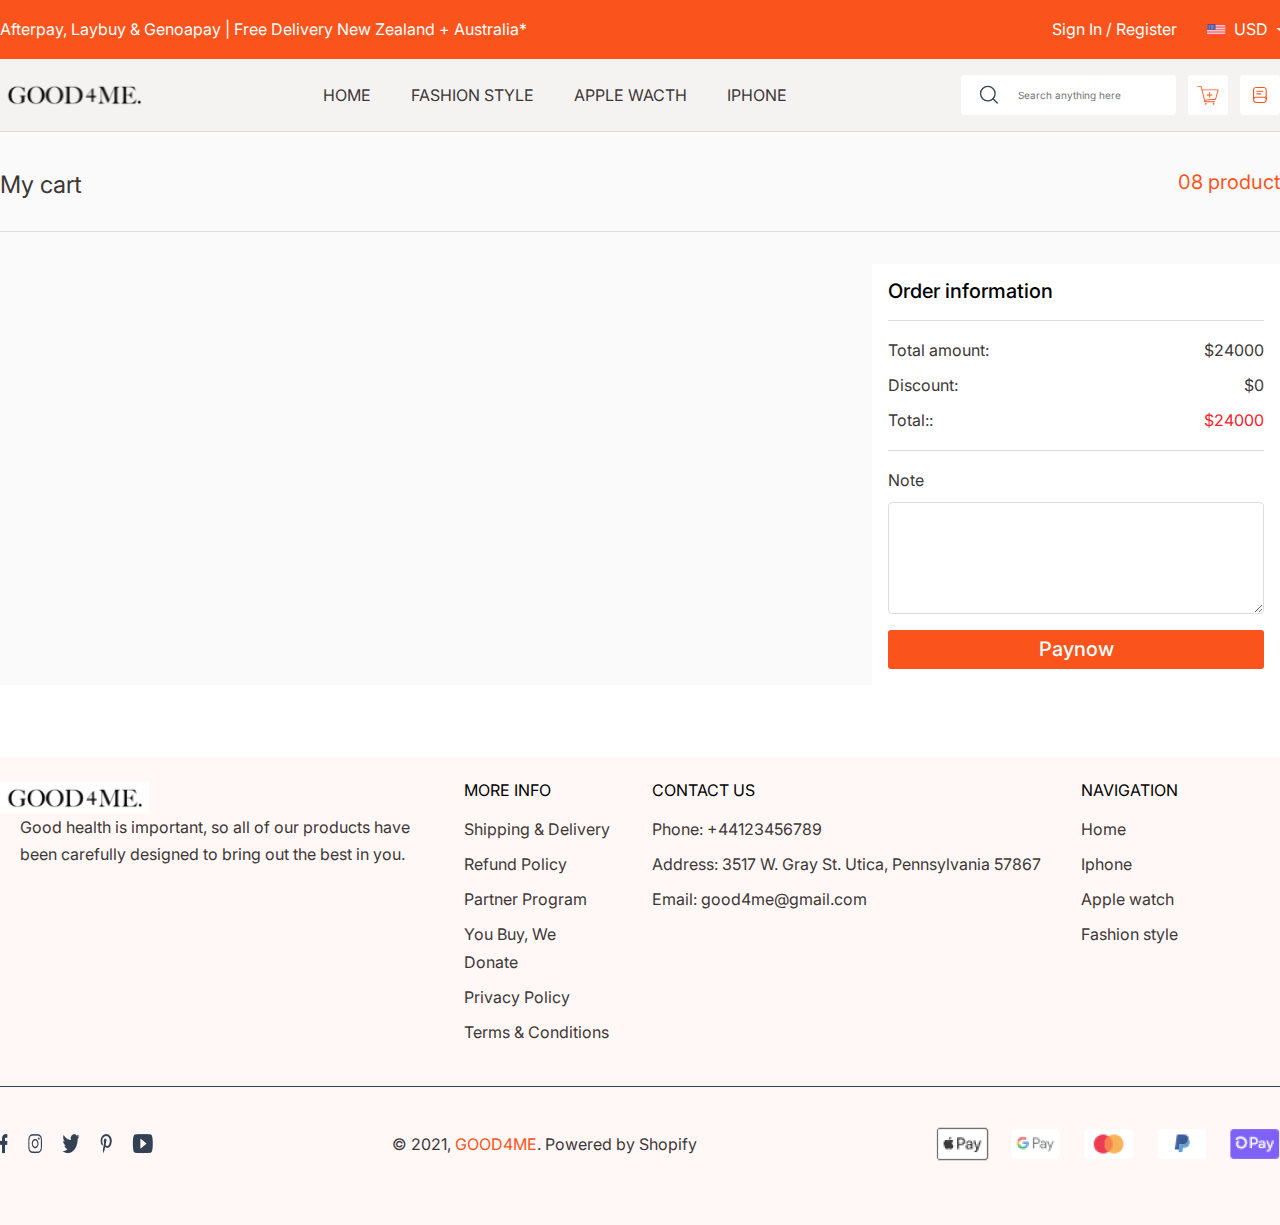
==== commit 01c644a7: "JS-DOM" ====
--- a/cart.html
+++ b/cart.html
@@ -6,40 +6,51 @@
     <link rel="stylesheet" href="./css/footer.css" />
     <link rel="stylesheet" href="./css/cart.css" />
     <link rel="stylesheet" href="./css/home.css" />
+    <link rel="stylesheet" href="./css/mobile.css" />
+    <link rel="stylesheet" href="./css/tablet.css" />
     <title>Cart</title>
   </head>
-  <body>
+  <body onload="renderCart()">
     <header>
       <div class="top-bar">
         <p>
           Afterpay, Laybuy & Genoapay | Free Delivery New Zealand + Australia*
         </p>
-        <ul class="top-bar_srd">
-          <li class="top-bar_srd_item">
-            <a href="1">Sign In</a>
-            <span>/</span>
-            <a href="2">Register</a>
-          </li>
-          <li class="top-bar_srd_item">
-            <img
-              src="../img/Group 1.png"
-              alt="lỗi"
-              class="top-bar_srd_item-co"
-            />
-            <span>USD</span>
-            <img
-              src="../img/Groupflag.png"
-              alt="lỗi"
-              class="top-bar_srd_item-fag"
-            />
-          </li>
-        </ul>
+        <label for="">
+          <input type="checkbox" />
+          <div class="toggle">
+            <span class="tg1 tge"></span>
+            <span class="tg2 tge"></span>
+            <span class="tg3 tge"></span>
+          </div>
+          <ul class="top-bar_srd">
+            <li class="top-bar_srd_item">
+              <a href="1">Sign In</a>
+              <span>/</span>
+              <a href="2">Register</a>
+            </li>
+
+            <li class="top-bar_srd_item">
+              <img
+                src="./img/Group 1.png"
+                alt="lỗi"
+                class="top-bar_srd_item-co"
+              />
+              <span>USD</span>
+              <img
+                src="./img/Groupflag.png"
+                alt="lỗi"
+                class="top-bar_srd_item-fag"
+              />
+            </li>
+          </ul>
+        </label>
       </div>
       <div class="box-header">
         <div class="header">
           <div class="header_logo">
-            <a href="../index.html">
-              <img src="../img/Logo_-_Good4Me_140x 1logo.png" alt="" />
+            <a href="./index.html">
+              <img src="./img/Logo_-_Good4Me_140x 1logo.png" alt="" />
             </a>
           </div>
           <ul class="header_nav">
@@ -106,8 +117,9 @@
                     clip-rule="evenodd"
                     d="M21.5685 3.95208L19.0085 13.3388C18.9611 13.513 18.8093 13.6384 18.6294 13.6522L8.66454 14.4187L8.19341 15.3601H17.7435C17.9791 15.3601 18.1702 15.5512 18.1702 15.7868C18.1702 16.0225 17.9791 16.2135 17.7435 16.2135H7.5034C7.35552 16.2135 7.21816 16.137 7.1404 16.0112C7.06264 15.8854 7.05557 15.7283 7.1217 15.596L7.67211 14.4952L7.53557 14.5056L7.5034 14.5068C7.30747 14.5069 7.13664 14.3736 7.08919 14.1835L3.84504 1.16336C3.79305 0.979604 3.62513 0.8529 3.43416 0.853341H0.676671C0.441027 0.853341 0.25 0.662314 0.25 0.426671C0.25 0.191027 0.441027 0 0.676671 0H3.43416C4.01369 0.000889804 4.52074 0.390021 4.6715 0.949598L5.28736 3.4213C5.31462 3.41609 5.3423 3.41344 5.37005 3.41337H21.1569C21.2898 3.41338 21.4151 3.47535 21.4958 3.58098C21.5766 3.6866 21.6034 3.82381 21.5685 3.95208ZM9.63679 8.96006C9.63679 8.72441 9.82782 8.53338 10.0635 8.53338H12.1968V6.40003C12.1968 6.16439 12.3878 5.97336 12.6235 5.97336C12.8591 5.97336 13.0502 6.16439 13.0502 6.40003V8.53338H15.1835C15.4192 8.53338 15.6102 8.72441 15.6102 8.96006C15.6102 9.1957 15.4192 9.38673 15.1835 9.38673H13.0502V11.5201C13.0502 11.7557 12.8591 11.9467 12.6235 11.9467C12.3878 11.9467 12.1968 11.7557 12.1968 11.5201V9.38673H10.0635C9.82782 9.38673 9.63679 9.1957 9.63679 8.96006ZM5.49726 4.26672H20.5982L18.2638 12.8243L7.82979 13.6272L5.49726 4.26672ZM8.78344 17.0668C8.31215 17.0668 7.9301 17.4489 7.9301 17.9202C7.9301 18.3915 8.31215 18.7735 8.78344 18.7735C9.25473 18.7735 9.63678 18.3915 9.63678 17.9202C9.63678 17.4489 9.25473 17.0668 8.78344 17.0668ZM15.6102 17.9202C15.6102 17.4489 15.9923 17.0668 16.4635 17.0668C16.9348 17.0668 17.3169 17.4489 17.3169 17.9202C17.3169 18.3915 16.9348 18.7735 16.4635 18.7735C15.9923 18.7735 15.6102 18.3915 15.6102 17.9202Z"
                     fill="#FA541C"
-                  /></svg
-              ></a>
+                  />
+                </svg>
+              </a>
             </div>
             <div class="header_right_book">
               <a href="./oder.html">
@@ -149,206 +161,7 @@
             <p>08 product</p>
           </div>
           <div class="cart_box-list">
-            <div class="cart_box-list-product">
-              <div class="cart_box-list-product-item">
-                <input type="checkbox" />
-                <div class="cart_box-list-product-item-img">
-                  <img src="../img/Frame 1707478012.jpg" alt="" />
-                </div>
-                <div class="cart_box-list-product-item-conten">
-                  <div class="cart_box-list-product-item-conten-name">
-                    <h1>Apple Watch Series 7</h1>
-                    <p>Color: <span>Gray</span></p>
-                  </div>
-                  <p class="cart_box-list-product-item-conten-price">$1500</p>
-                  <div class="cart_box-list-product-item-conten-sl">
-                    <button>-</button>
-                    <input type="text" value="2" disabled />
-                    <button>+</button>
-                  </div>
-                  <p class="cart_box-list-product-item-conten-sum">$3000</p>
-                  <div class="cart_box-list-product-item-conten-delete">
-                    <img src="../img/Group 10.png" alt="" />
-                  </div>
-                </div>
-              </div>
-              <div class="cart_box-list-product-item">
-                <input type="checkbox" checked />
-                <div class="cart_box-list-product-item-img">
-                  <img src="../img/Frame 1707478012.jpg" alt="" />
-                </div>
-                <div class="cart_box-list-product-item-conten">
-                  <div class="cart_box-list-product-item-conten-name">
-                    <h1>Apple Watch Series 7</h1>
-                    <p>Color: <span>Gray</span></p>
-                  </div>
-                  <p class="cart_box-list-product-item-conten-price">$1500</p>
-                  <div class="cart_box-list-product-item-conten-sl">
-                    <button>-</button>
-                    <input type="text" value="2" disabled />
-                    <button>+</button>
-                  </div>
-                  <p class="cart_box-list-product-item-conten-sum">$3000</p>
-                  <div class="cart_box-list-product-item-conten-delete">
-                    <img src="../img/Group 10.png" alt="" />
-                  </div>
-                </div>
-              </div>
-              <div class="cart_box-list-product-item">
-                <input type="checkbox" checked />
-                <div class="cart_box-list-product-item-img">
-                  <img src="../img/Frame 1707478012.jpg" alt="" />
-                </div>
-                <div class="cart_box-list-product-item-conten">
-                  <div class="cart_box-list-product-item-conten-name">
-                    <h1>Apple Watch Series 7</h1>
-                    <p>Color: <span>Gray</span></p>
-                  </div>
-                  <p class="cart_box-list-product-item-conten-price">$1500</p>
-                  <div class="cart_box-list-product-item-conten-sl">
-                    <button>-</button>
-                    <input type="text" value="2" disabled />
-                    <button>+</button>
-                  </div>
-                  <p class="cart_box-list-product-item-conten-sum">$3000</p>
-                  <div class="cart_box-list-product-item-conten-delete">
-                    <img src="../img/Group 10.png" alt="" />
-                  </div>
-                </div>
-              </div>
-              <div class="cart_box-list-product-item">
-                <input type="checkbox" checked />
-                <div class="cart_box-list-product-item-img">
-                  <img src="../img/Frame 1707478012.jpg" alt="" />
-                </div>
-                <div class="cart_box-list-product-item-conten">
-                  <div class="cart_box-list-product-item-conten-name">
-                    <h1>Apple Watch Series 7</h1>
-                    <p>Color: <span>Gray</span></p>
-                  </div>
-                  <p class="cart_box-list-product-item-conten-price">$1500</p>
-                  <div class="cart_box-list-product-item-conten-sl">
-                    <button>-</button>
-                    <input type="text" value="2" disabled />
-                    <button>+</button>
-                  </div>
-                  <p class="cart_box-list-product-item-conten-sum">$3000</p>
-                  <div class="cart_box-list-product-item-conten-delete">
-                    <img src="../img/Group 10.png" alt="" />
-                  </div>
-                </div>
-              </div>
-              <div class="cart_box-list-product-item">
-                <input type="checkbox" checked />
-                <div class="cart_box-list-product-item-img">
-                  <img src="../img/Frame 1707478012.jpg" alt="" />
-                </div>
-                <div class="cart_box-list-product-item-conten">
-                  <div class="cart_box-list-product-item-conten-name">
-                    <h1>Apple Watch Series 7</h1>
-                    <p>Color: <span>Gray</span></p>
-                  </div>
-                  <p class="cart_box-list-product-item-conten-price">$1500</p>
-                  <div class="cart_box-list-product-item-conten-sl">
-                    <button>-</button>
-                    <input type="text" value="2" disabled />
-                    <button>+</button>
-                  </div>
-                  <p class="cart_box-list-product-item-conten-sum">$3000</p>
-                  <div class="cart_box-list-product-item-conten-delete">
-                    <img src="../img/Group 10.png" alt="" />
-                  </div>
-                </div>
-              </div>
-              <div class="cart_box-list-product-item">
-                <input type="checkbox" />
-                <div class="cart_box-list-product-item-img">
-                  <img src="../img/Frame 1707478012.jpg" alt="" />
-                </div>
-                <div class="cart_box-list-product-item-conten">
-                  <div class="cart_box-list-product-item-conten-name">
-                    <h1>Apple Watch Series 7</h1>
-                    <p>Color: <span>Gray</span></p>
-                  </div>
-                  <p class="cart_box-list-product-item-conten-price">$1500</p>
-                  <div class="cart_box-list-product-item-conten-sl">
-                    <button>-</button>
-                    <input type="text" value="2" disabled />
-                    <button>+</button>
-                  </div>
-                  <p class="cart_box-list-product-item-conten-sum">$3000</p>
-                  <div class="cart_box-list-product-item-conten-delete">
-                    <img src="../img/Group 10.png" alt="" />
-                  </div>
-                </div>
-              </div>
-              <div class="cart_box-list-product-item">
-                <input type="checkbox" />
-                <div class="cart_box-list-product-item-img">
-                  <img src="../img/Frame 1707478012.jpg" alt="" />
-                </div>
-                <div class="cart_box-list-product-item-conten">
-                  <div class="cart_box-list-product-item-conten-name">
-                    <h1>Apple Watch Series 7</h1>
-                    <p>Color: <span>Gray</span></p>
-                  </div>
-                  <p class="cart_box-list-product-item-conten-price">$1500</p>
-                  <div class="cart_box-list-product-item-conten-sl">
-                    <button>-</button>
-                    <input type="text" value="2" disabled />
-                    <button>+</button>
-                  </div>
-                  <p class="cart_box-list-product-item-conten-sum">$3000</p>
-                  <div class="cart_box-list-product-item-conten-delete">
-                    <img src="../img/Group 10.png" alt="" />
-                  </div>
-                </div>
-              </div>
-              <div class="cart_box-list-product-item">
-                <input type="checkbox" />
-                <div class="cart_box-list-product-item-img">
-                  <img src="../img/Frame 1707478012.jpg" alt="" />
-                </div>
-                <div class="cart_box-list-product-item-conten">
-                  <div class="cart_box-list-product-item-conten-name">
-                    <h1>Apple Watch Series 7</h1>
-                    <p>Color: <span>Gray</span></p>
-                  </div>
-                  <p class="cart_box-list-product-item-conten-price">$1500</p>
-                  <div class="cart_box-list-product-item-conten-sl">
-                    <button>-</button>
-                    <input type="text" value="2" disabled />
-                    <button>+</button>
-                  </div>
-                  <p class="cart_box-list-product-item-conten-sum">$3000</p>
-                  <div class="cart_box-list-product-item-conten-delete">
-                    <img src="../img/Group 10.png" alt="" />
-                  </div>
-                </div>
-              </div>
-              <div class="cart_box-list-product-item">
-                <input type="checkbox" />
-                <div class="cart_box-list-product-item-img">
-                  <img src="../img/Frame 1707478012.jpg" alt="" />
-                </div>
-                <div class="cart_box-list-product-item-conten">
-                  <div class="cart_box-list-product-item-conten-name">
-                    <h1>Apple Watch Series 7</h1>
-                    <p>Color: <span>Gray</span></p>
-                  </div>
-                  <p class="cart_box-list-product-item-conten-price">$1500</p>
-                  <div class="cart_box-list-product-item-conten-sl">
-                    <button>-</button>
-                    <input type="text" value="2" disabled />
-                    <button>+</button>
-                  </div>
-                  <p class="cart_box-list-product-item-conten-sum">$3000</p>
-                  <div class="cart_box-list-product-item-conten-delete">
-                    <img src="../img/Group 10.png" alt="" />
-                  </div>
-                </div>
-              </div>
-            </div>
+            <div class="cart_box-list-product cartproduct"></div>
             <div class="cart_box-list-order">
               <div class="cart_box-list-order-box">
                 <h2>Order information</h2>
@@ -445,4 +258,6 @@
       </section>
     </footer>
   </body>
+  <script src="./js/index.js"></script>
+  <script src="./js/cart.js"></script>
 </html>
--- a/css/cart.css
+++ b/css/cart.css
@@ -106,7 +106,7 @@
 }
 .cart_box-list-product-item-conten-sl {
   display: flex;
-  width: 89px;
+  width: 100px;
   gap: 16px;
 }
 .cart_box-list-product-item-conten-sl > button {
@@ -123,7 +123,7 @@
   background: #3d3737;
 }
 .cart_box-list-product-item-conten-sl > input {
-  width: 9px;
+  width: 15px;
   height: 27px;
   border: none;
   outline: none;
--- a/css/home.css
+++ b/css/home.css
@@ -26,31 +26,74 @@
   margin: 0 auto;
   padding: 16px 0;
 }
+.top-bar > label > input {
+  display: none;
+  visibility: hidden;
+}
+.top-bar > label > .toggle {
+  display: none;
+  position: absolute;
+  height: 30px;
+  width: 30px;
+  top: 13.5px;
+  left: 15px;
+  z-index: 1;
+  cursor: pointer;
+  border-radius: 2px;
+  background-color: #FA541C;
+  box-shadow: 0 0 10px rgba(0, 0, 0, 0.3);
+}
+.top-bar > label > .toggle > .tge {
+  position: absolute;
+  height: 2px;
+  width: 20px;
+  background: #ddd;
+  border-radius: 50px;
+  transition: 0.3s ease;
+}
+.top-bar > label > .toggle > .tg1 {
+  top: 30%;
+  left: 50%;
+  transform: translate(-50%, -50%);
+}
+.top-bar > label > .toggle > .tg2 {
+  top: 50%;
+  left: 50%;
+  transform: translate(-50%, -50%);
+}
+.top-bar > label > .toggle > .tg3 {
+  top: 70%;
+  left: 50%;
+  transform: translate(-50%, -50%);
+}
+.top-bar > label > ul {
+  display: flex;
+}
+.top-bar > label > ul > li {
+  font-size: 16px;
+  padding: 0 15px;
+  font-size: 16px;
+  font-weight: 400;
+}
+.top-bar > label > ul > li > a {
+  color: #fff;
+}
+.top-bar > label > ul > li > span {
+  color: #fff;
+}
+.top-bar > label > ul > li:last-child {
+  margin: 0 -15px 0 0;
+  display: flex;
+  align-items: center;
+  gap: 8px;
+}
 .top-bar > p {
   font-size: 16px;
   font-weight: 400;
   color: #fff;
 }
-.top-bar_srd {
-  display: flex;
-}
-.top-bar_srd_item {
-  font-size: 16px;
-  padding: 0 15px;
-  font-size: 16px;
-  font-weight: 400;
-}
-.top-bar_srd_item > a {
-  color: #fff;
-}
-.top-bar_srd_item > span {
-  color: #fff;
-}
-.top-bar_srd_item:last-child {
-  margin: 0 -15px 0 0;
-  display: flex;
-  align-items: center;
-  gap: 8px;
+.top-bar_todo {
+  display: none;
 }
 
 .box-header {
--- a/css/mobile.css
+++ b/css/mobile.css
@@ -0,0 +1,386 @@
+@media screen and (max-width: 768px) {
+  #toggle {
+    /* display: block; */
+    padding: 15px;
+    font-size: 30px;
+    cursor: pointer;
+    top: 0;
+    left: 0;
+  }
+
+  #toggle svg {
+    fill: brown;
+  }
+
+  header {
+    width: 100%;
+    background: #fa541c;
+    line-height: 27.2px;
+    position: fixed;
+    z-index: 100;
+    top: 0;
+  }
+  .top-bar {
+    width: 100%;
+    display: flex;
+    flex-direction: column;
+    align-items: center;
+    gap: 20px;
+    text-align: center;
+    position: relative;
+  }
+  .top-bar > label {
+    display: none;
+  }
+  .header {
+    width: 100%;
+    display: flex;
+    flex-direction: column;
+    align-items: center;
+  }
+  .header_nav {
+    display: none;
+  }
+  .header_right {
+    width: 100%;
+    display: flex;
+    justify-content: flex-end;
+  }
+  .header_right_search {
+    position: absolute;
+    left: 0;
+  }
+  .banner {
+    width: 100%;
+    height: 100%;
+    display: flex;
+    flex-direction: column;
+    align-items: center;
+    justify-content: center;
+    text-align: center;
+  }
+  .banner-content {
+    width: 100%;
+    display: flex;
+    flex-direction: column;
+    justify-content: center;
+    align-items: center;
+  }
+  .banner-image {
+    margin: -50px 0;
+  }
+  .fa {
+    display: block;
+    background: #fafafa;
+    font-family: "Inter";
+  }
+  .fa-box {
+    width: 100%;
+  }
+  .fa-box-heading {
+    color: #3d3737;
+    font-size: 32px;
+    font-weight: 500;
+    line-height: 37.66px;
+    padding: 32px 20px;
+  }
+  .fa-box-heading > span {
+    border-bottom: 1px solid #334155;
+  }
+  .fa-box-container {
+    width: 100%;
+    display: block;
+  }
+  .fa-box-container_item_img3 {
+    position: absolute;
+    right: 1px;
+    bottom: 0;
+  }
+  .fa-box-container_item > img {
+    max-width: 50%;
+    z-index: 0;
+  }
+  .aw {
+    display: block;
+    background: #fafafa;
+    font-family: "Inter";
+  }
+  .aw-box {
+    width: 100%;
+    margin: 40px 0 0;
+  }
+  .aw-box-heading {
+    color: #3d3737;
+    font-size: 32px;
+    font-weight: 500;
+    line-height: 37.66px;
+    padding: 32px 20px;
+  }
+  .aw-box-heading > span {
+    border-bottom: 1px solid #334155;
+  }
+  .aw-box-container {
+    display: flex;
+    flex-direction: column;
+    row-gap: 16px;
+    column-gap: 16px;
+  }
+  .aw-box-container-item {
+    width: 100%;
+    display: flex;
+    gap: 5px;
+  }
+  .aw-box-container-item-img {
+    max-width: 100%;
+    height: 100%;
+    padding: 4px 0 4px 4px;
+  }
+  .aw-box-container-item-img > img {
+    max-width: 100%;
+    max-height: 100%;
+  }
+  .aw-box-container-item-content {
+    display: flex;
+    flex-direction: column;
+    padding: 4px 8px 4px 0;
+    row-gap: 8px;
+  }
+  .ft {
+    margin-top: 72.5px;
+    background: #fff8f6;
+    padding: 24px 0;
+  }
+  .ft_box {
+    width: 100%;
+    margin: 0 auto;
+    display: flex;
+    flex-direction: column;
+    align-items: center;
+    justify-content: center;
+    text-align: center;
+    gap: 40px;
+  }
+  .ft_box-go {
+    width: 100%;
+    display: flex;
+    flex-direction: column;
+    align-items: center;
+    justify-content: center;
+    text-align: center;
+    gap: 40px;
+    cursor: pointer;
+  }
+  .ft_end {
+    width: 100%;
+  }
+  .ft_end-icon {
+    display: flex;
+    flex-direction: column;
+    row-gap: 20px;
+  }
+  .cart {
+    background: #fafafa;
+  }
+  .cart_box {
+    width: 100%;
+    margin: 0 auto;
+  }
+  .cart_box-top {
+    width: 100%;
+    display: flex;
+    padding: 0;
+    padding: 0 16px;
+  }
+  .cart_box-list {
+    display: flex;
+    flex-direction: column;
+    gap: 1px;
+  }
+  .cart_box-list-product {
+    width: 100%;
+    display: flex;
+  }
+  .cart_box-list-product-item {
+    width: 100%;
+  }
+  .cart_box-list-product-item > input {
+    cursor: pointer;
+  }
+  .cart_box-list-product-item-conten {
+    width: 100%;
+    display: flex;
+    align-items: center;
+    justify-content: space-between;
+    gap: 0;
+  }
+  .cart_box-list-product-item-conten-sl {
+    display: none;
+    width: 89px;
+    gap: 16px;
+  }
+  .cart_box-list-product-item-conten-sum {
+    display: none;
+  }
+  .cart_box-list-product-item-conten-price {
+    display: none;
+  }
+  .cart_box-list-product-item-conten-delete {
+    cursor: pointer;
+  }
+  .cart_box-list-order {
+    width: 100%;
+  }
+  .pay {
+    background: #fafafa;
+  }
+  .pay_box {
+    width: 100%;
+  }
+  .pay_box-main > p {
+    display: flex;
+  }
+  .od {
+    background: #fafafa;
+  }
+  .od_box {
+    width: 100%;
+  }
+  .od_box > h1 {
+    width: 100%;
+    padding: 32px;
+    border-bottom: 1px solid #dddddd;
+    font-size: 24px;
+    line-height: 28.25px;
+    font-weight: 500;
+  }
+  .ctaw {
+    background: #fafafa;
+  }
+  .ctaw_box {
+    width: 100%;
+    margin: 40px auto;
+    display: flex;
+    gap: 16px;
+  }
+  .ctaw_box_filter {
+    display: none;
+  }
+  .ctaw_box_product {
+    width: 100%;
+    background: #fff;
+  }
+  .ctaw_box_product-grid {
+    width: 100%;
+    display: block;
+  }
+  .ctaw_box_product-grid-item {
+    width: 100%;
+    display: flex;
+    justify-content: space-between;
+    align-items: center;
+  }
+  .ctaw_box_product-grid-item-content {
+    padding: 12.5px 0;
+    display: flex;
+    justify-content: space-between;
+    flex-direction: column;
+    row-gap: 8px;
+  }
+  .ctaw_box_product-grid-item-content > h3 {
+    display: flex;
+    line-height: 18.83px;
+    gap: 67px;
+  }
+  .ctaw_box_product-grid-item-content > h3 > span {
+    background: #f6ffed;
+    color: #389e0d;
+    font-size: 10px;
+    line-height: 11.6px;
+  }
+  .ctaw_box_product-grid-item-content-color {
+    display: flex;
+    align-items: center;
+    gap: 17px;
+  }
+  .ctaw_box_product-grid-item-content-color > div {
+    background: #eeeeee;
+    width: 120px;
+    height: 34px;
+    border-radius: 30px;
+    box-shadow: 5px 5px 20px 0px rgba(181, 181, 181, 0.2);
+    display: flex;
+    align-items: center;
+    justify-content: center;
+    gap: 6.4px;
+  }
+  .ctaw_box_product-grid-item-content-color > div > .color {
+    display: block;
+    z-index: 10;
+    width: 19.61px;
+    height: 19.61px;
+    background: red;
+    border-radius: 50%;
+  }
+  .ctaw_box_product-grid-item-content-color > div > .color:nth-child(1) {
+    background: white;
+  }
+  .ctaw_box_product-grid-item-content-color > div > .color:nth-child(2) {
+    background: #304a23;
+  }
+  .ctaw_box_product-grid-item-content-color > div > .color:nth-child(3) {
+    background: #3d3737;
+  }
+  .ctaw_box_product-grid-item-content-color > div > .color:nth-child(4) {
+    background: #af0303;
+  }
+  .ctaw_box_product-grid-item-content > p {
+    font-size: 16px;
+    line-height: 27.2px;
+    color: #3d3737;
+  }
+  .ctaw_box_product-grid-item-content > p > span {
+    color: #389e0d;
+  }
+  .ctaw_box_product-grid-item-content-price {
+    display: flex;
+    align-items: center;
+    justify-content: space-between;
+  }
+  .ctaw_box_product-grid-item-content-price > p {
+    font-size: 20px;
+    line-height: 23px;
+    font-weight: 500;
+    color: #3d3737;
+  }
+  .ctaw_box_product-page {
+    width: 100%;
+    height: 62px;
+    margin-top: 16px;
+    background: #fafafa;
+    display: flex;
+    justify-content: center;
+    align-items: center;
+  }
+  .ctaw_box_product-page > ul {
+    display: flex;
+    justify-content: center;
+    align-items: center;
+    gap: 8px;
+  }
+  .ctaw_box_product-page > ul > li {
+    display: flex;
+    justify-content: center;
+    align-items: center;
+    width: 30px;
+    height: 30px;
+    background: #fff;
+    color: #3d3737;
+  }
+  .ctaw_box_product-page > ul > li:last-child,
+  .ctaw_box_product-page > ul > li:first-child {
+    background: #eeeeee;
+    border-radius: 7px;
+  }
+}
+
+/*# sourceMappingURL=mobile.css.map */
--- a/css/tablet.css
+++ b/css/tablet.css
@@ -0,0 +1,3 @@
+
+
+/*# sourceMappingURL=tablet.css.map */
